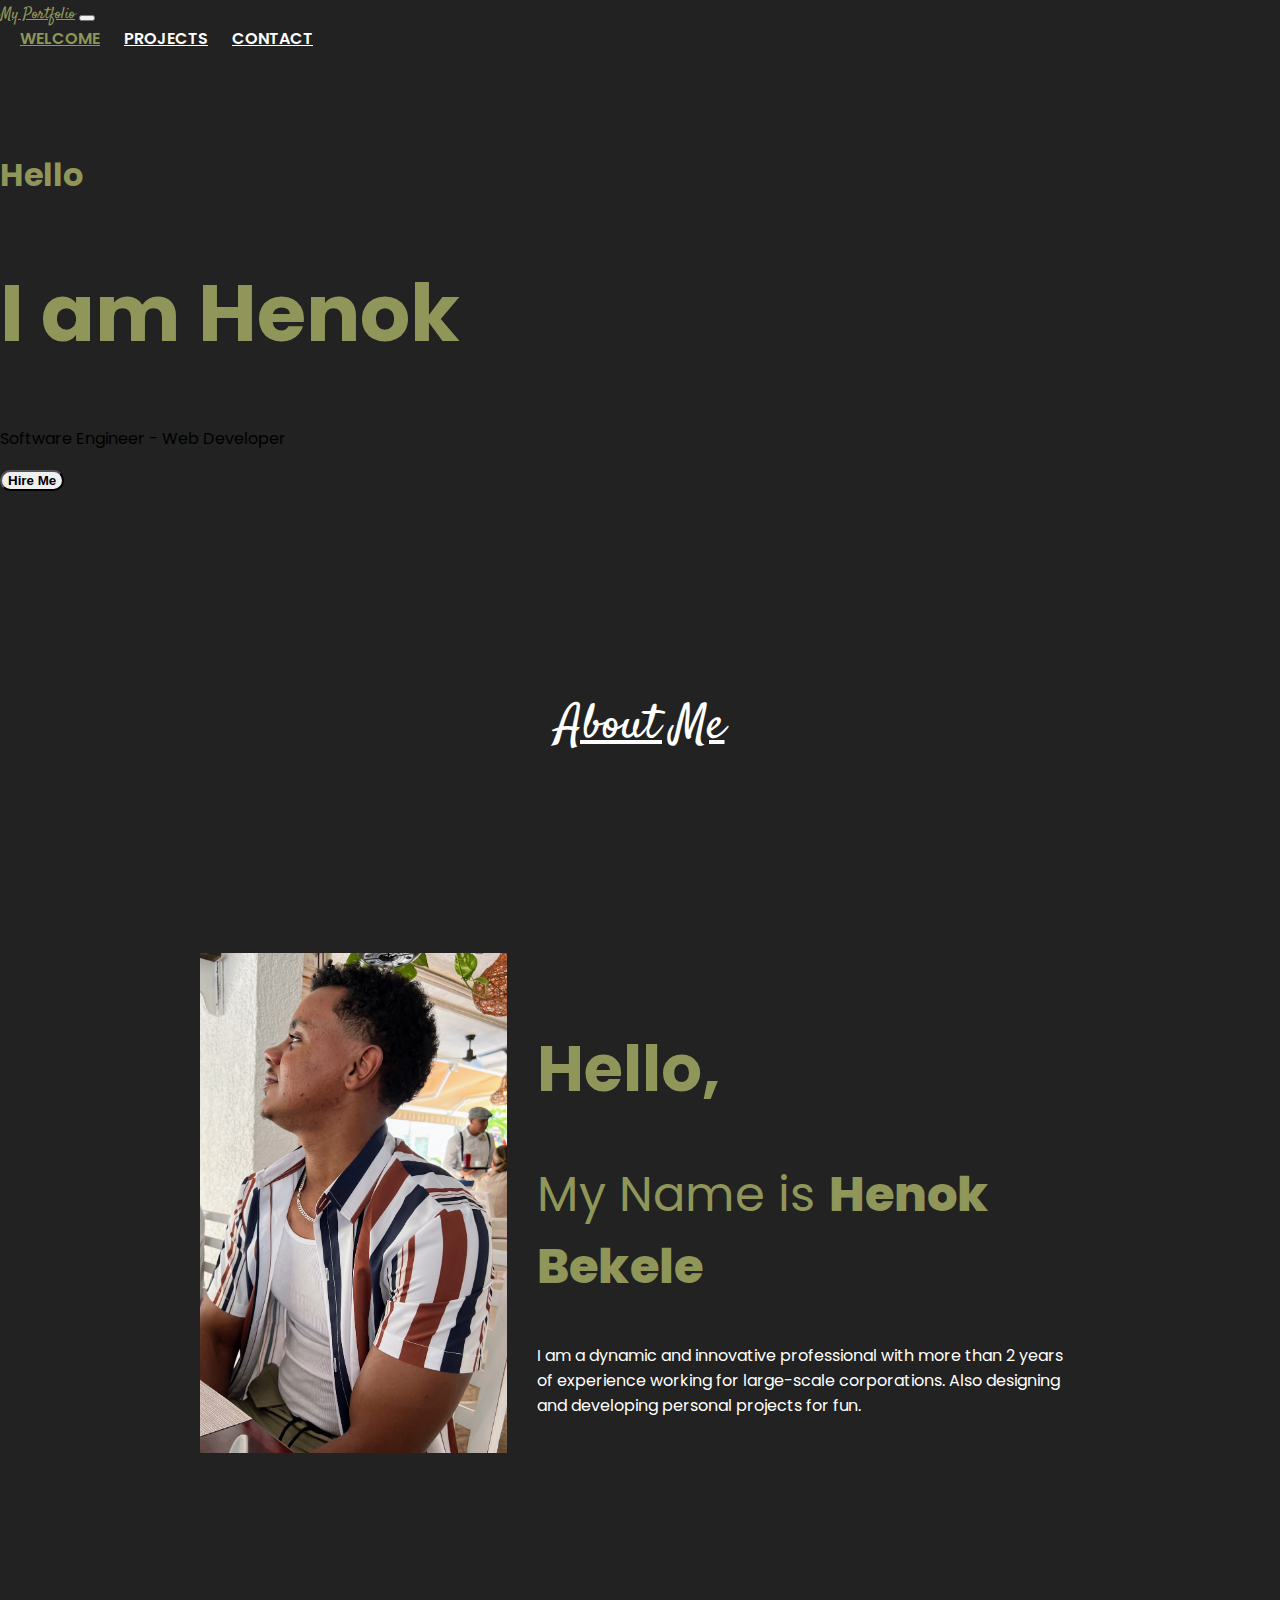
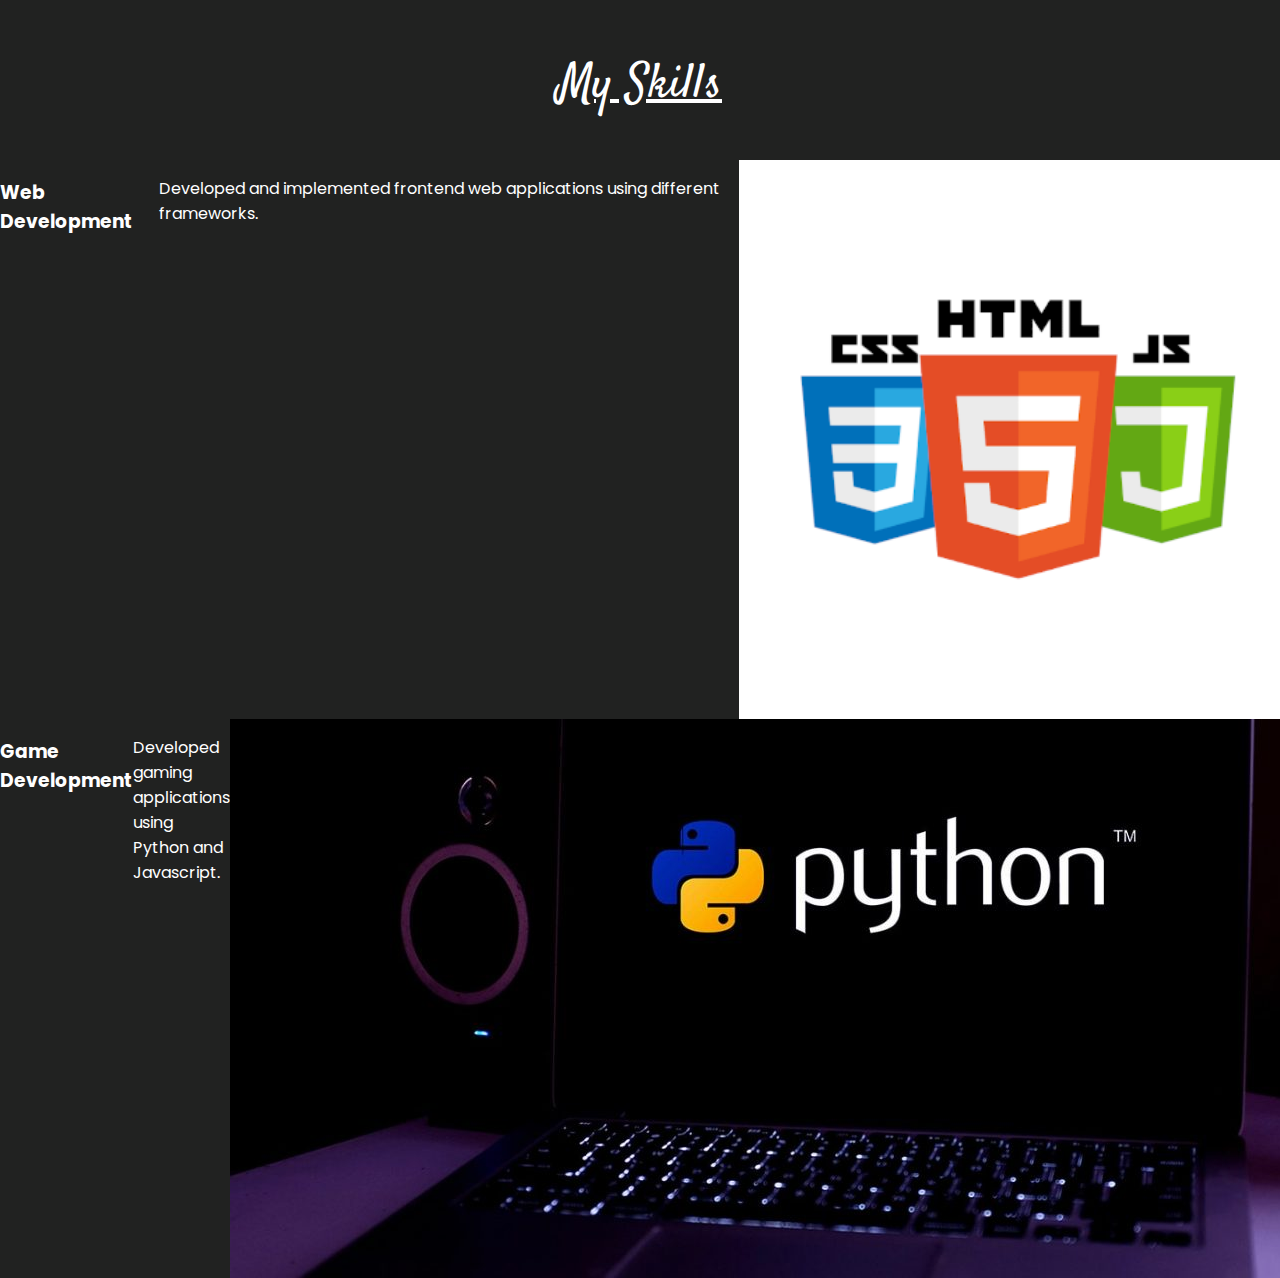
==== index.html @ eeacb705 "first commit" ====
<!DOCTYPE html>
<html lang="en">

<head>
    <meta charset="UTF-8">
    <meta http-equiv="X-UA-Compatible" content="IE=edge">
    <meta name="viewport" content="width=device-width, initial-scale=1.0">
    <title>My Portfolio</title>
    <link href="https://cdn.jsdelivr.net/npm/bootstrap@5.3.0-alpha3/dist/css/bootstrap.min.css" rel="stylesheet"
        integrity="sha384-KK94CHFLLe+nY2dmCWGMq91rCGa5gtU4mk92HdvYe+M/SXH301p5ILy+dN9+nJOZ" crossorigin="anonymous">
    <link rel="stylesheet" href="style.css">
    <link rel="preconnect" href="https://fonts.googleapis.com">
    <link rel="preconnect" href="https://fonts.gstatic.com" crossorigin>
    <link href="https://fonts.googleapis.com/css2?family=Poppins:wght@400;600&family=Satisfy&display=swap"
        rel="stylesheet">

</head>

<body>
    <section id="navigation">
        <nav class="navbar navbar-expand-lg p-3">
            <div class="container-fluid">
                <a class="navbar-brand" href="index.html" style="color: #909659; font-family: 'Satisfy', cursive;">My
                    Portfolio</a>
                <button class="navbar-toggler" type="button" data-bs-toggle="collapse"
                    data-bs-target="#navbarNavAltMarkup" aria-controls="navbarNavAltMarkup" aria-expanded="false"
                    aria-label="Toggle navigation">
                    <span class="navbar-toggler-icon"></span>
                </button>
                <div class="collapse navbar-collapse" id="navbarNavAltMarkup">
                    <div class="navbar-nav">
                        <a class="nav-link active" style="color: #909659;" aria-current="page"
                            href="index.html">WELCOME</a>
                        <a class="nav-link" href="projects.html">PROJECTS</a>
                        <a class="nav-link" href="contact.html">CONTACT</a>

                    </div>
                </div>
            </div>
        </nav>
    </section>
    <section id="hero">
        <div class="px-4 py-5 my-5 text-center">
            <h2>Hello</h2>
            <h1 class="display-5 ">I am Henok</h1>
            <div class="col-lg-6 mx-auto">
                <p class="lead mb-4 text-white">Software Engineer - Web Developer</p>
                <div class="d-grid gap-2 d-sm-flex justify-content-sm-center">
                    <button type="button" class="btn btn-light btn-lg px-4 gap-3">Hire Me</button>
                </div>
            </div>
        </div>
    </section>
    <section id="about">
        <div class="about-title">
            <h2>About Me</h2>
        </div>
        <div class="about-container">
            <div class="about-picture">
                <img src="./assets/IMG_4963.jpg" alt="">
            </div>
            <div class="about-heading">
                <h1>Hello,</h1>
                <h2>My Name is <span>Henok Bekele</span></h2>
                <p>I am a dynamic and innovative professional with more than 2 years of experience working for
                    large-scale corporations. Also designing and developing personal projects for fun. </p>
            </div>

        </div>
    </section>
    <section id="skills">
        <div class="skills-title">
            <h2>My Skills</h2>
        </div>
        <div class="skills-content">
            <div class="web-dev-content">
                <h3>Web Development</h3>
                <p>Developed and implemented frontend web applications using different frameworks.</p>
                <img src="./assets/htmlcssjs-overview.png" alt="html"/>
                </div>
            <div class="game-dev-content">
                <h3>Game Development</h3>
                <p>Developed gaming applications using Python and Javascript.</p>
                <img src="./assets/python-developer-resume-1068x559.jpg"/>
                </div>
        </div>
    </section>
    <section id="footer">
        
    </section>
</body>
<script src="https://cdn.jsdelivr.net/npm/bootstrap@5.3.0-alpha3/dist/js/bootstrap.bundle.min.js"
    integrity="sha384-ENjdO4Dr2bkBIFxQpeoTz1HIcje39Wm4jDKdf19U8gI4ddQ3GYNS7NTKfAdVQSZe"
    crossorigin="anonymous"></script>

</html>
---- style.css ----
body{
    margin: 0;
    padding: 0;
    background-color: #212221;
    font-family: 'Poppins', sans-serif;
}

#navbarNavAltMarkup > div{
    justify-content: flex-end;
    width: 100%;

}

body > nav{
    background-color:#262726;
}

.nav-link{
    color: white;
    margin-left: 20px;
    font-weight: 600;
}

.nav-link .active{
    color: #909659;
}

#hero{
    margin-top: 100px;
    margin-bottom: 200px;
}
#hero > div > h1{
    color: #909659;
    font-size: 5rem;
    font-weight: 700;
}

#hero > div > h2{
    color: #909659;
    font-size: 2rem;

}

#hero > div > div > div > button{
    font-weight:bolder;
    border-radius: 25px;

}

.about-title h2{
    color:white;
    text-align: center;
    font-size: 3rem;
    font-weight: 500;
    font-family: 'Satisfy', cursive;
    text-decoration: underline;

}
.about-container{
    display: flex;
    flex-direction: row;
    justify-content: center;
    align-items: center;
    height: 90vh;
    margin-right: 200px;
    margin-left: 200px;

}

.about-container .about-picture img{
    height: 500px;
    margin-right: 30px;
}


.about-container .about-heading h1{
    color: #909659;
    font-size: 4rem;
    font-weight: 700;
    
}

.about-container .about-heading h2{
    color: #909659;
    font-size: 3rem;
    font-weight: 400;
}
.about-container .about-heading span{
    font-weight: 800;
}

.about-container .about-heading p{
    color: white;
}


.skills-title{
    color:white;
    text-align: center;
    font-size: 4rem;
    font-weight: 500;
}
.skills-title h2{
    text-decoration: underline;
    font-size: 3rem;
    font-weight: 500;
    font-family: 'Satisfy', cursive;}


.skills-content{
display: grid;
grid-template-columns: 1fr;
grid-template-rows: 1fr 1fr;
}
.web-dev-content{
    display: flex;
    flex-direction: row;
    color: white;
}

.game-dev-content{
    display: flex;
    flex-direction: row;

    color: white;
}
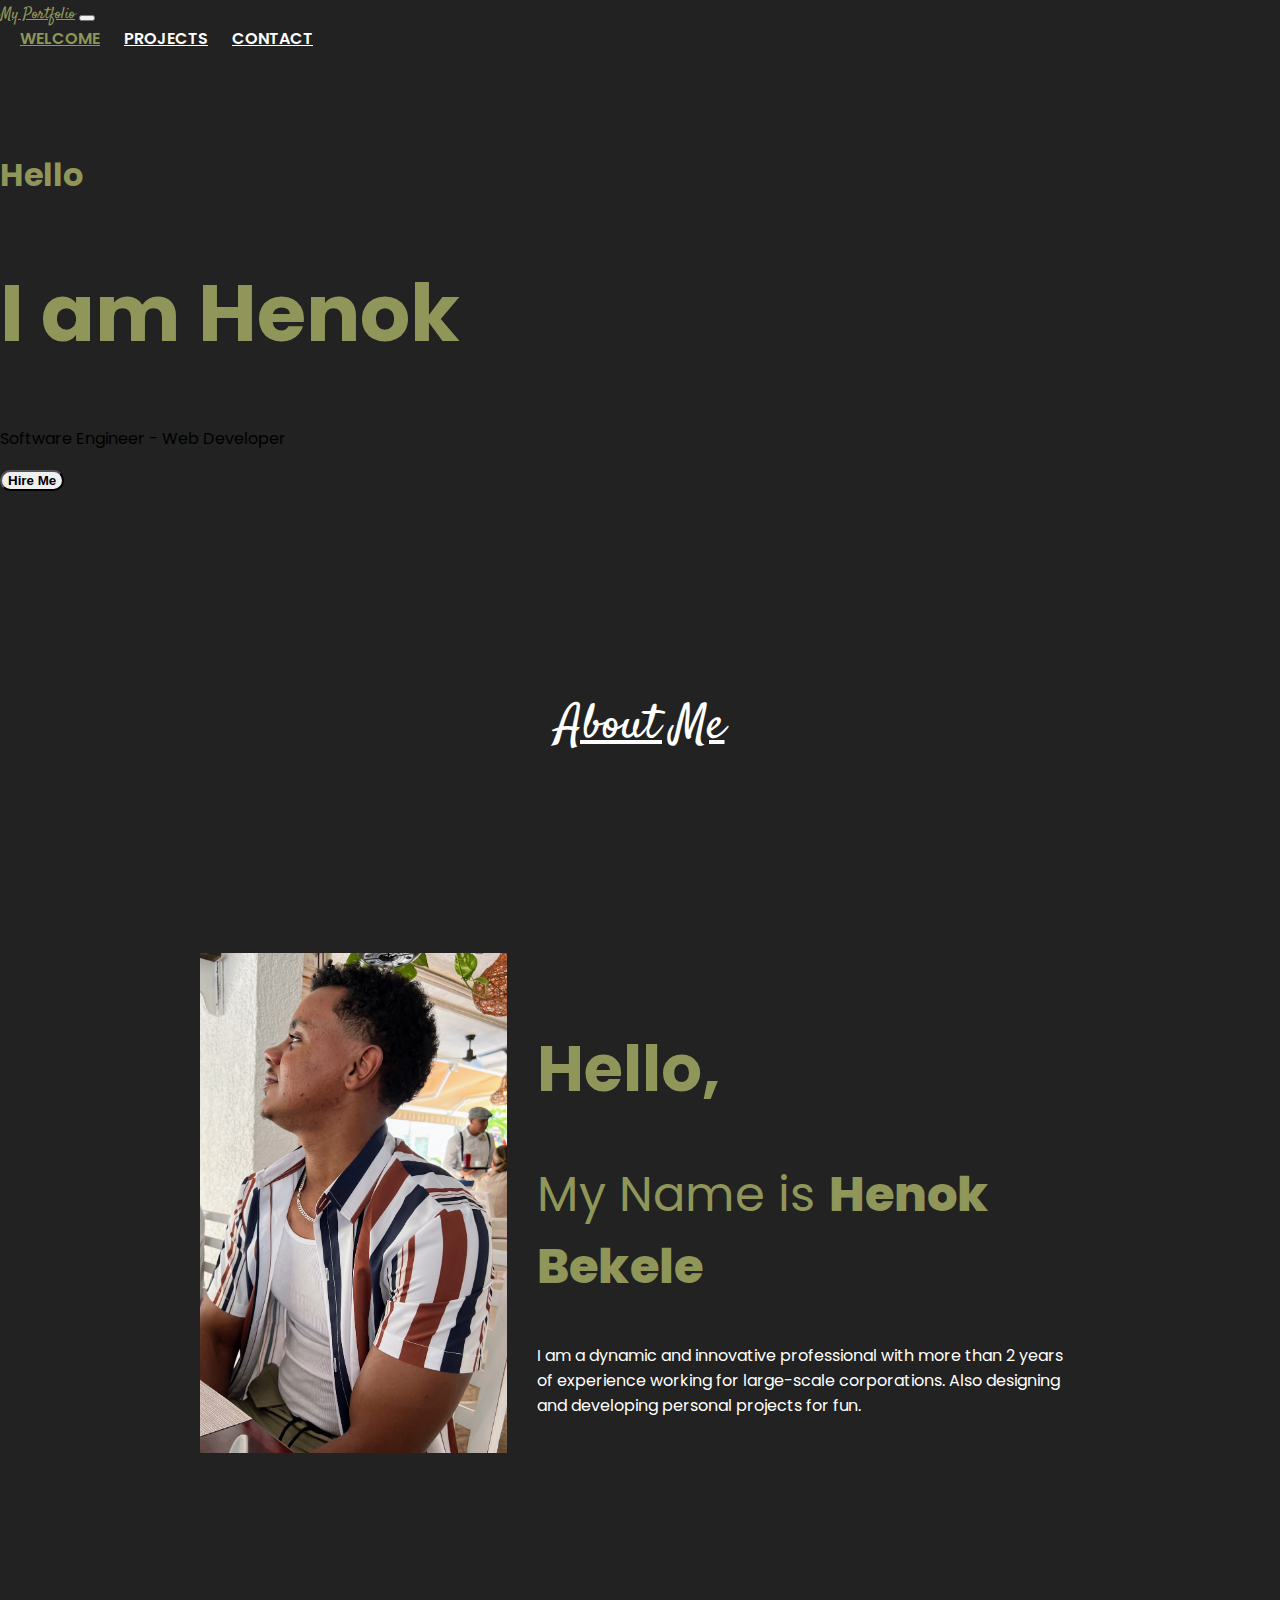
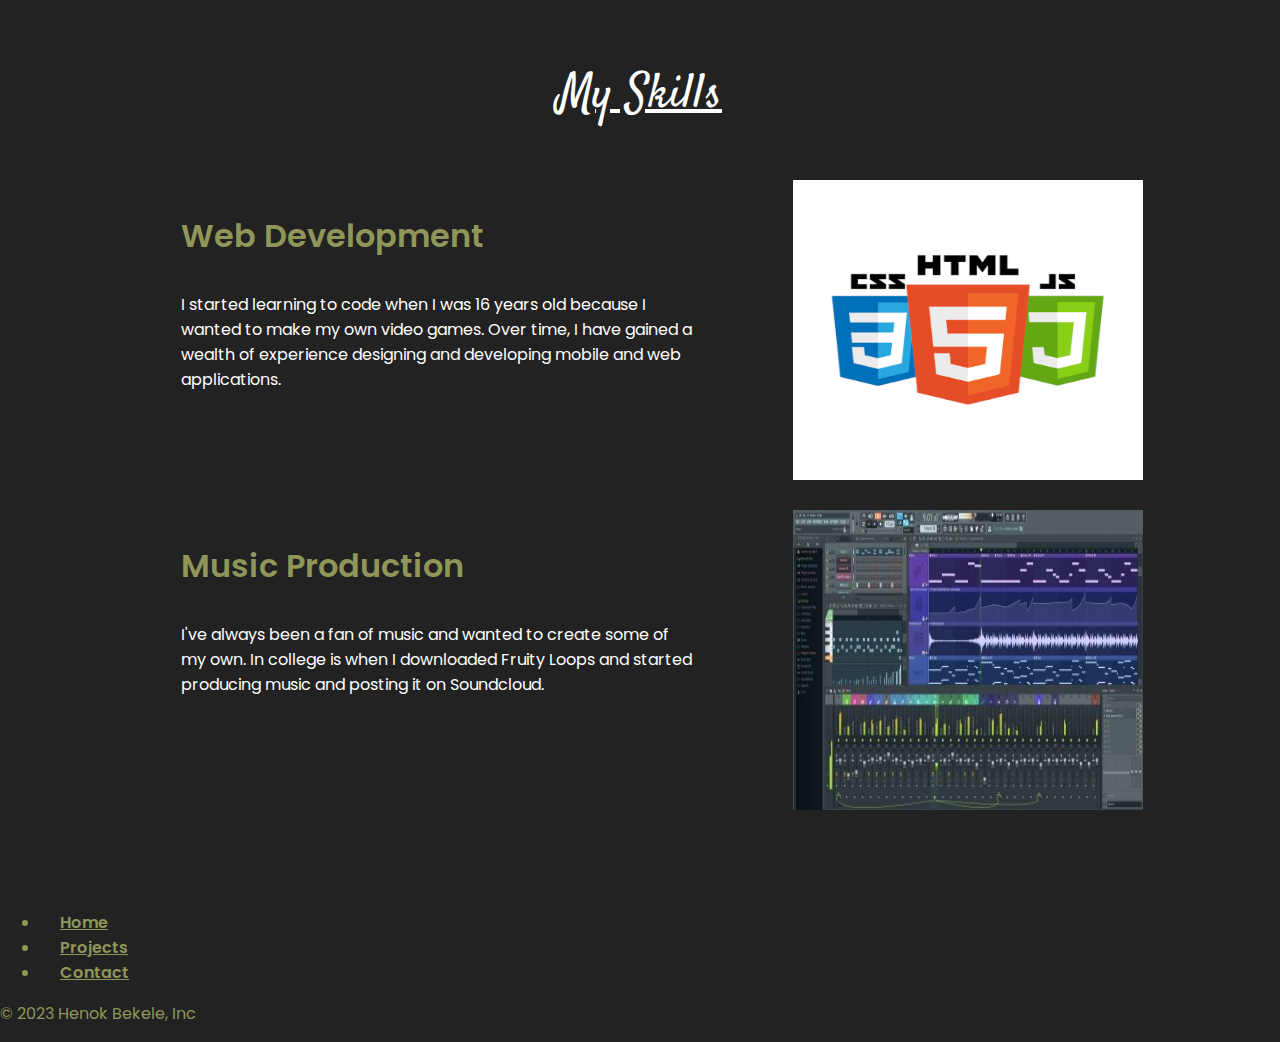
==== commit 668a4fda: "finished homepage" ====
--- a/index.html
+++ b/index.html
@@ -74,19 +74,32 @@
         </div>
         <div class="skills-content">
             <div class="web-dev-content">
+                <div class="web-text">
                 <h3>Web Development</h3>
-                <p>Developed and implemented frontend web applications using different frameworks.</p>
+                <p>I started learning to code when I was 16 years old because I wanted to make my own video games. Over time, I have gained a wealth of experience designing and developing mobile and web applications.</p>
+                </div>
                 <img src="./assets/htmlcssjs-overview.png" alt="html"/>
                 </div>
             <div class="game-dev-content">
-                <h3>Game Development</h3>
-                <p>Developed gaming applications using Python and Javascript.</p>
+                <div class="game-text">
+                <h3>Music Production</h3>
+                <p>I've always been a fan of music and wanted to create some of my own. In college is when I downloaded Fruity Loops and started producing music and posting it on Soundcloud.</p>
+                </div>
                 <img src="./assets/python-developer-resume-1068x559.jpg"/>
                 </div>
         </div>
     </section>
     <section id="footer">
-        
+        <div class="container">
+            <footer class="py-3 my-4 card-footer">
+              <ul class="nav justify-content-center border-bottom pb-3 mb-3">
+                <li class="nav-item"><a href="index.html" class="nav-link px-2 ">Home</a></li>
+                <li class="nav-item"><a href="projects.html" class="nav-link px-2 ">Projects</a></li>
+                <li class="nav-item"><a href="contact.html" class="nav-link px-2 ">Contact</a></li>
+              </ul>
+              <p class="text-center ">© 2023 Henok Bekele, Inc</p>
+            </footer>
+          </div>
     </section>
 </body>
 <script src="https://cdn.jsdelivr.net/npm/bootstrap@5.3.0-alpha3/dist/js/bootstrap.bundle.min.js"
--- a/style.css
+++ b/style.css
@@ -3,6 +3,7 @@
     padding: 0;
     background-color: #212221;
     font-family: 'Poppins', sans-serif;
+    scroll-behavior: smooth;
 }
 
 #navbarNavAltMarkup > div{
@@ -104,23 +105,55 @@
     text-decoration: underline;
     font-size: 3rem;
     font-weight: 500;
-    font-family: 'Satisfy', cursive;}
+    font-family: 'Satisfy', cursive;
+    margin-bottom: 50px;
+    margin-top: 50px;
+
+}
 
 
 .skills-content{
 display: grid;
 grid-template-columns: 1fr;
-grid-template-rows: 1fr 1fr;
+grid-template-rows: 1fr;
+width: 80%;
+row-gap: 30px;
+margin-left: 150px;
+margin-bottom: 100px;
+
+
 }
 .web-dev-content{
     display: flex;
     flex-direction: row;
     color: white;
+    justify-content: center;
 }
 
 .game-dev-content{
     display: flex;
     flex-direction: row;
+    color: white;
+    justify-content: center;
+}
 
-    color: white;
+.game-dev-content img, .web-dev-content img{
+    height: 300px;
+    width: 350px;
+    
+}
+
+.game-text , .web-text {
+width: 50%;
+padding-right: 100px;
+}
+
+.game-text h3, .web-text h3{
+    color: #909659;
+    font-size: 2rem;
+    font-weight: 600;
+}
+.card-footer a, .card-footer{
+    color: #909659;
+
 }